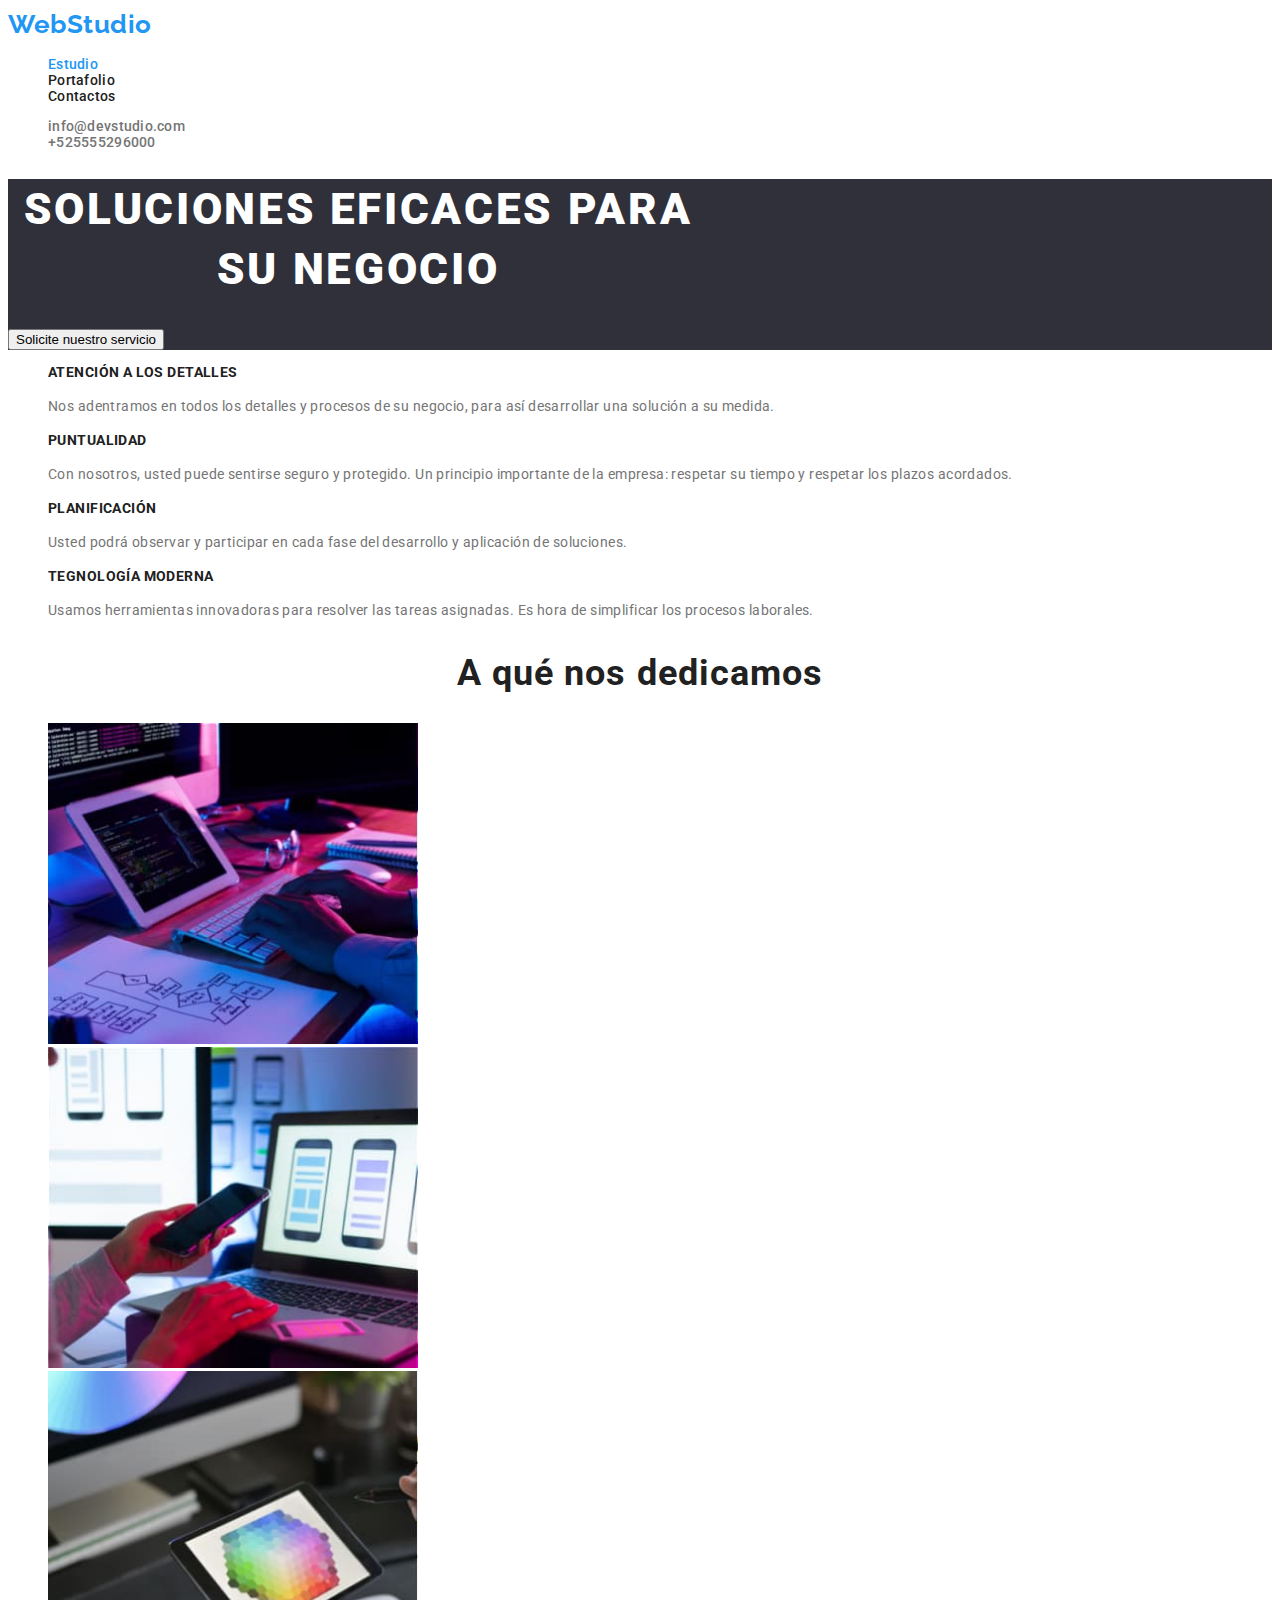
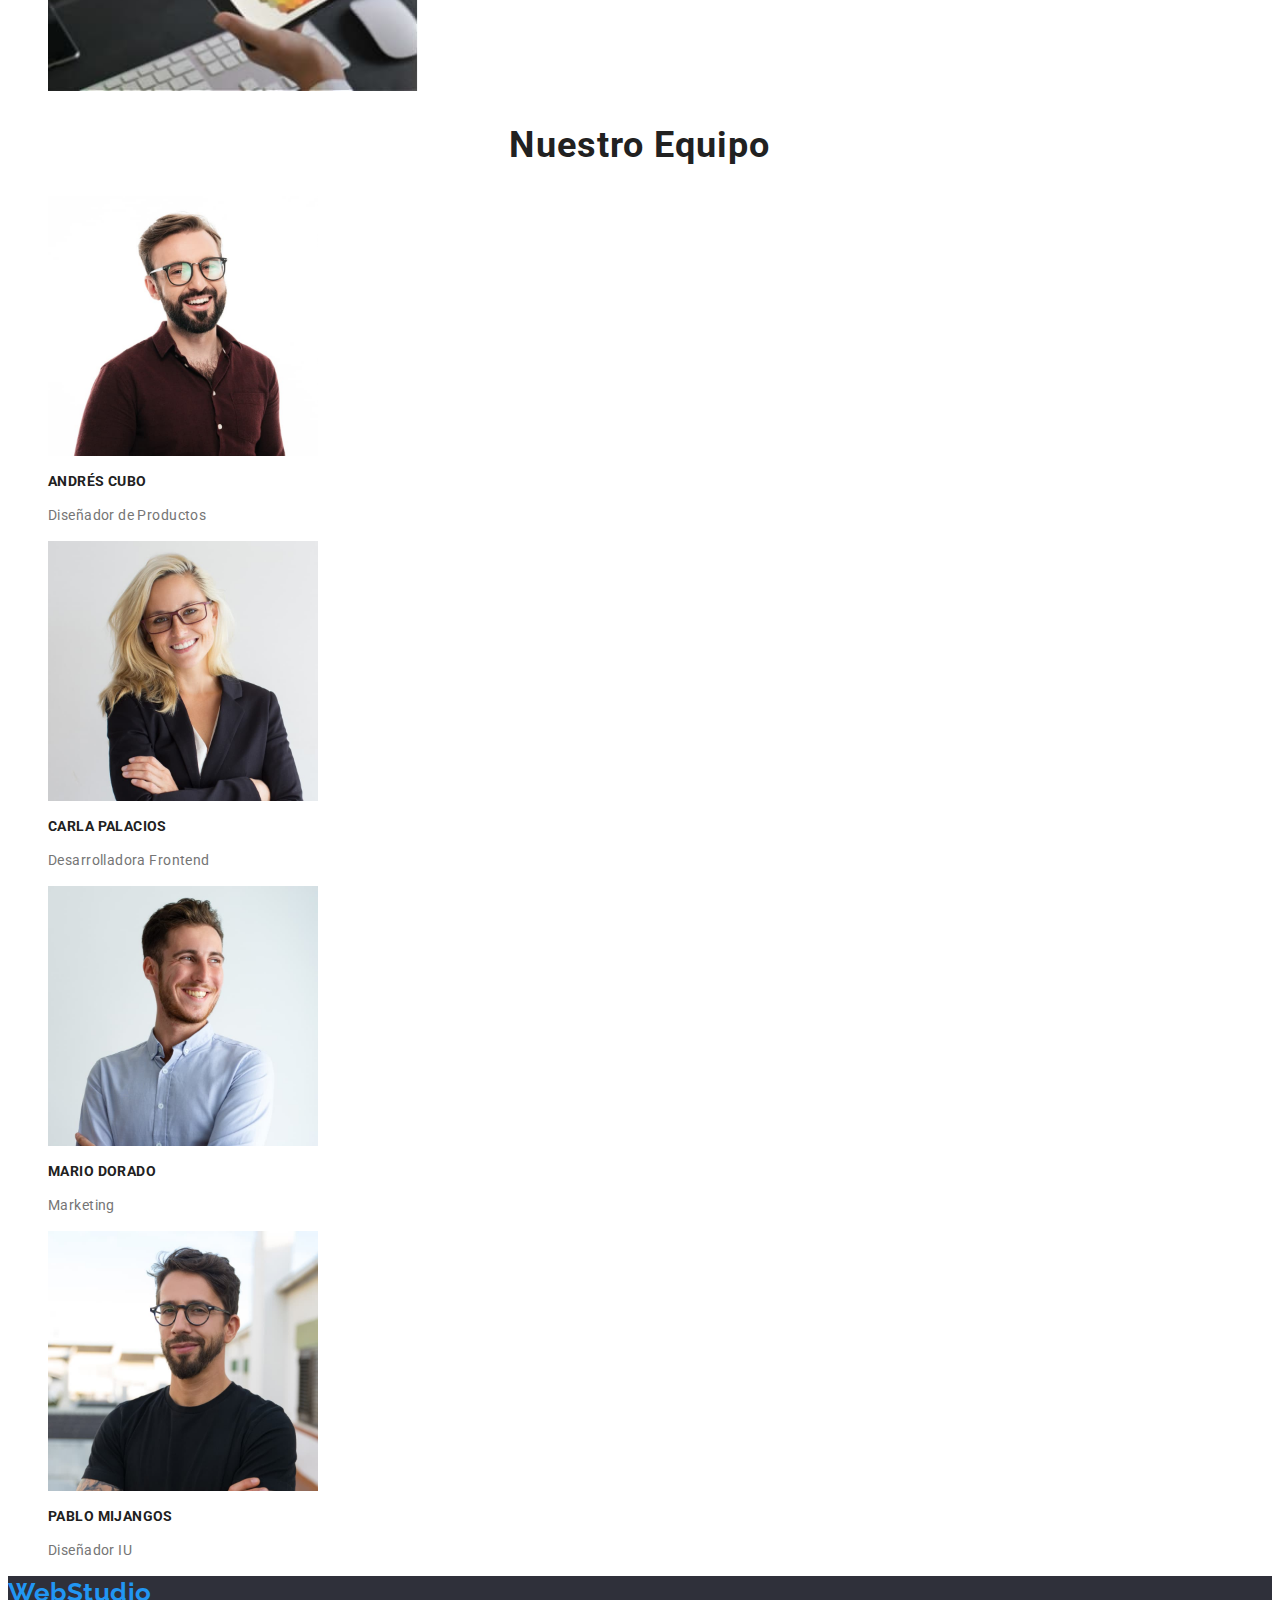
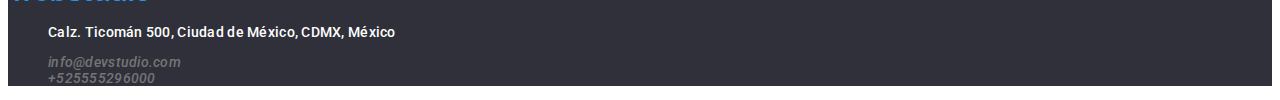
==== index.html @ 2442338f "correccion tarea 2" ====
<!DOCTYPE html>
<html lang="en">
  <head>
    <meta charset="UTF-8" />
    <meta http-equiv="X-UA-Compatible" content="IE=edge" />
    <meta name="viewport" content="width=device-width, initial-scale=1.0" />
    <title>WebStudio</title>
    <link rel="stylesheet" href="css/styles.css" />
    <link
      href="https://fonts.googleapis.com/css2?family=Roboto:wght@400;500;700;900&display=swap"
      rel="stylesheet"
    />
    <link
      href="https://fonts.googleapis.com/css2?family=Raleway:wght@700&family=Roboto:wght@700&display=swap"
      rel="stylesheet"
    />
  </head>
  <body>
    <!-- Header -->
    <header>
      <nav>
        <a class="logo" href="index.html">WebStudio</a>
        <ul class="menu">
          <li>
            <a
              href="index.html"
              class="current"
              target="_self"
              rel="noopener noreferrer"
              >Estudio</a
            >
          </li>
          <li>
            <a href="portafolio.html" target="_self" rel="noopener noreferrer"
              >Portafolio</a
            >
          </li>
          <li>
            <a href="#" target="_self" rel="noopener noreferrer">Contactos</a>
          </li>
        </ul>
        <ul>
          <li>
            <a class="a-heather" href="mailto:info@devstudio.com"
              >info@devstudio.com</a
            >
          </li>
          <li>
            <a class="a-heather" href="tel:+525555296000">+525555296000</a>
          </li>
        </ul>
      </nav>
    </header>
    <!-- Main -->
    <main>
      <section class="banner">
        <h1>SOLUCIONES EFICACES PARA SU NEGOCIO</h1>
        <button type="button">Solicite nuestro servicio</button>
      </section>
      <section>
        <ul>
          <li>
            <h3>ATENCIÓN A LOS DETALLES</h3>
            <p>
              Nos adentramos en todos los detalles y procesos de su negocio,
              para así desarrollar una solución a su medida.
            </p>
          </li>
          <li>
            <h3>PUNTUALIDAD</h3>
            <p>
              Con nosotros, usted puede sentirse seguro y protegido. Un
              principio importante de la empresa: respetar su tiempo y respetar
              los plazos acordados.
            </p>
          </li>
          <li>
            <h3>PLANIFICACIÓN</h3>
            <p>
              Usted podrá observar y participar en cada fase del desarrollo y
              aplicación de soluciones.
            </p>
          </li>
          <li>
            <h3>TEGNOLOGÍA MODERNA</h3>
            <p>
              Usamos herramientas innovadoras para resolver las tareas
              asignadas. Es hora de simplificar los procesos laborales.
            </p>
          </li>
        </ul>
      </section>
      <section>
        <h2>A qué nos dedicamos</h2>
        <ul>
          <li>
            <img
              src="images/image1.jpg"
              alt="Aplicaciones de escritorio"
              width="370"
            />
          </li>
          <li>
            <img
              src="images/image2.jpg"
              alt="Aplicaciones mobiles"
              width="370"
            />
          </li>
          <li>
            <img src="images/image3.jpg" alt="Laptop" width="370" />
          </li>
        </ul>
      </section>
      <section>
        <h2>Nuestro Equipo</h2>
        <ul>
          <li class="list-team">
            <img
              src="images/team1.jpg"
              alt="Primer miembro del equipo"
              width="270"
            />
            <h3>Andrés Cubo</h3>
            <p>Diseñador de Productos</p>
          </li>
          <li class="lista-equipo">
            <img
              src="images/team2.jpg"
              alt="Segundo miembro del equipo"
              width="270"
            />
            <h3>Carla Palacios</h3>
            <p>Desarrolladora Frontend</p>
          </li>
          <li class="lista-equipo">
            <img
              src="images/team3.jpg"
              alt="Tercer miembro del equipo"
              width="270"
            />
            <h3>Mario Dorado</h3>
            <p>Marketing</p>
          </li>
          <li class="lista-equipo">
            <img
              src="images/team4.jpg"
              alt="Cuarto miembro del equipo"
              width="270"
            />
            <h3>Pablo Mijangos</h3>
            <p>Diseñador IU</p>
          </li>
        </ul>
      </section>
    </main>
    <!-- Footer -->
    <footer>
      <a class="logo" href="index.html">WebStudio</a>
      <address>
        <ul>
          <li>
            <a
              class="a-footer"
              href="https://goo.gl/maps/gsVTC1vpJvbJmhK39"
              target="_blank"
              rel="noopener noreferrer"
              >Calz. Ticomán 500, Ciudad de México, CDMX, México</a
            >
          </li>
        </ul>
        <ul>
          <li>
            <a class="a-footer-grey" href="mailto:info@devstudio.com"
              >info@devstudio.com</a
            >
          </li>
          <li>
            <a class="a-footer-grey" href="tel:+525555296000">+525555296000</a>
          </li>
        </ul>
      </address>
    </footer>
  </body>
</html>
---- css/styles.css ----
body {
  font-family: 'Roboto', 'sans-serif';
  color: #212121;
  font-size: 14px;
}

.a-heather {
  color: #757575;
}

.list-team {
  background-color: white;
}

.current {
  color: #2196f3;
}
.banner {
  background-color: #2f303a;
}

footer {
  background-color: #2f303a;
}

.a-footer {
  color: #ffffff;
  font-style: normal;
}

.a-footer-grey {
  color: #757575;
}

.logo {
  font-family: 'Raleway';
  font-style: normal;
  font-weight: 700;
  font-size: 26px;
  line-height: 1.3;
  color: #2196f3;
}

h1 {
  font-style: normal;
  font-weight: 900;
  font-size: 44px;
  line-height: 60px;
  text-align: center;
  letter-spacing: 0.06em;
  text-transform: uppercase;
  color: #ffffff;
  width: 700px;
}

h2 {
  font-style: normal;
  font-weight: 700;
  font-size: 36px;
  line-height: 42px;
  text-align: center;
  letter-spacing: 0.03em;
}

h3 {
  font-style: normal;
  font-weight: 700;
  font-size: 14px;
  line-height: 16px;
  letter-spacing: 0.03em;
  text-transform: uppercase;
}

p {
  font-size: 14px;
  line-height: 24px;
  letter-spacing: 0.03em;

  color: #757575;
}

button {
  cursor: pointer;
}

button:hover {
  color: white;
  background-color: #2196f3;
}

a {
  font-weight: 500;
  font-size: 14px;
  line-height: 16px;
  letter-spacing: 0.02em;
  color: #212121;
  text-decoration: none;
}

a:hover {
  color: #2196f3;
}

ul {
  display: block;
  list-style-type: disc;
  margin-block-start: 1em;
  margin-block-end: 1em;
  margin-inline-start: 0px;
  margin-inline-end: 0px;
  padding-inline-start: 40px;
  list-style: none;
}
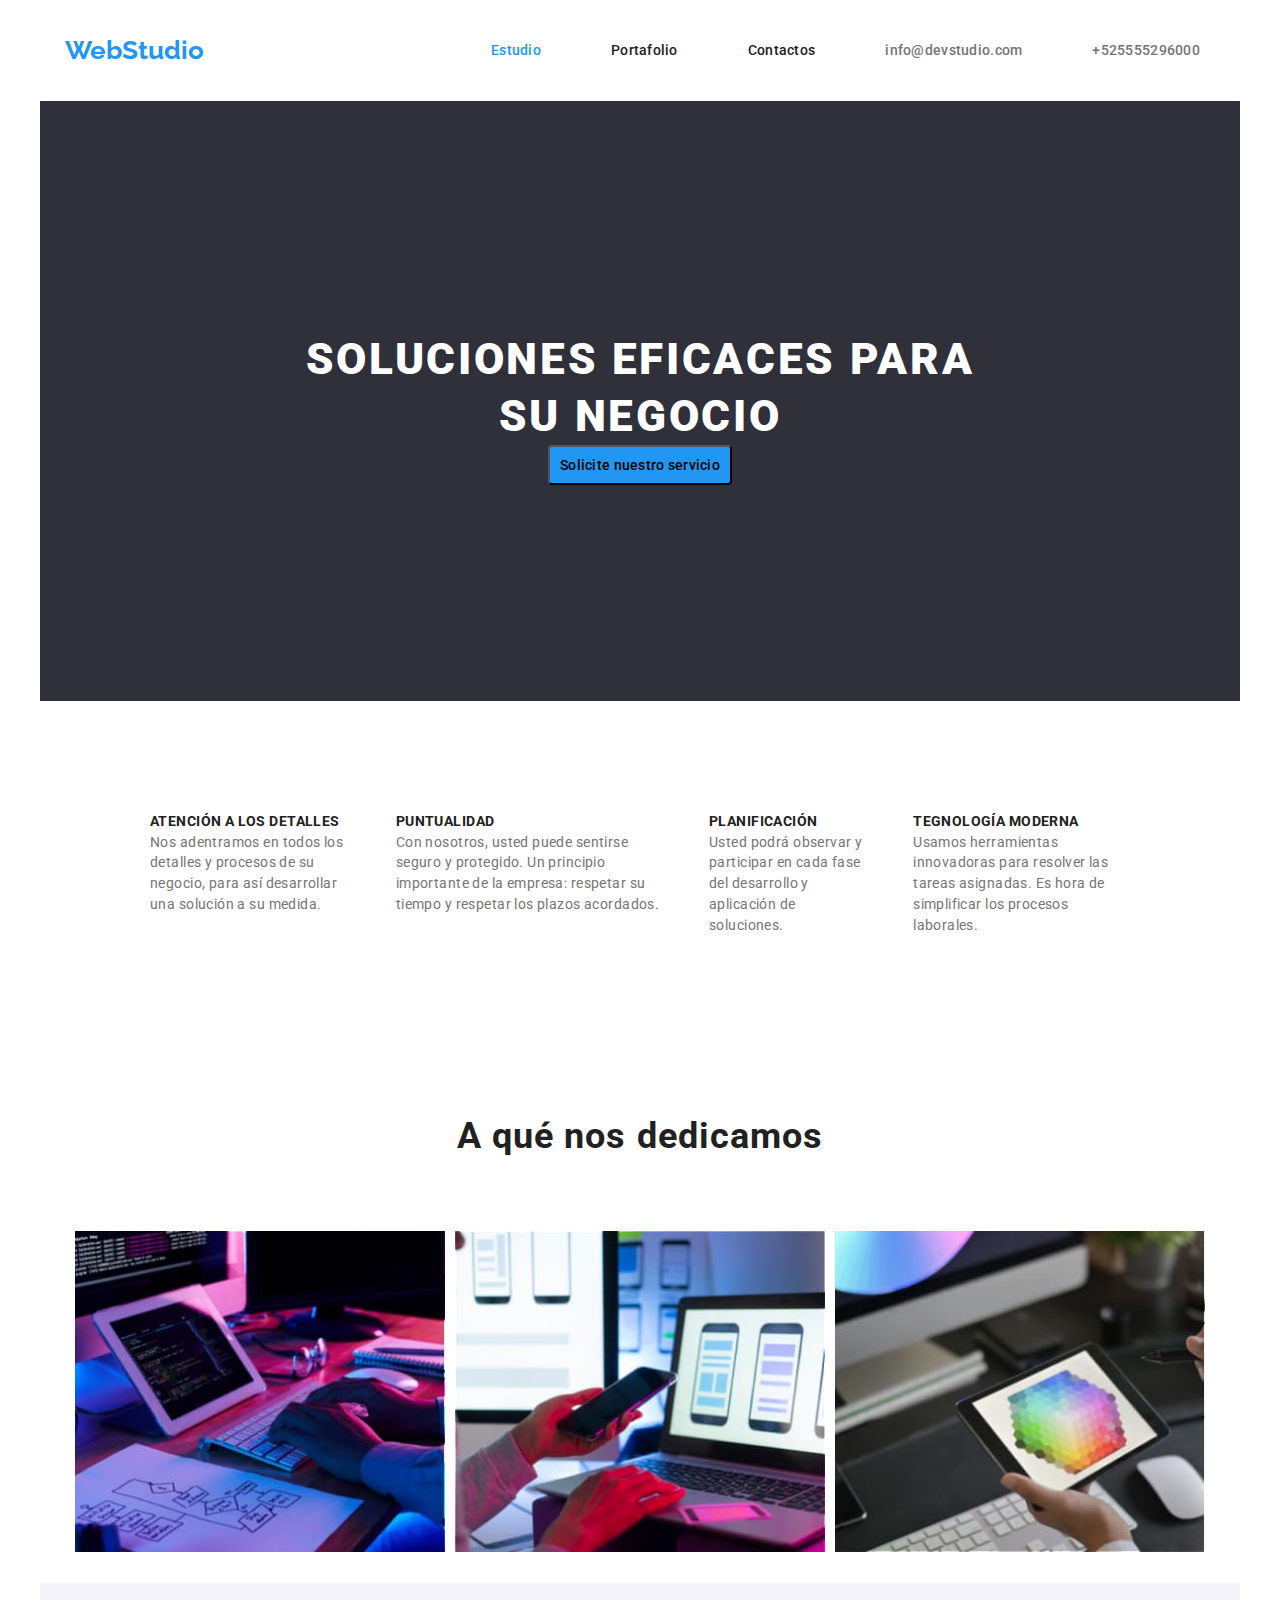
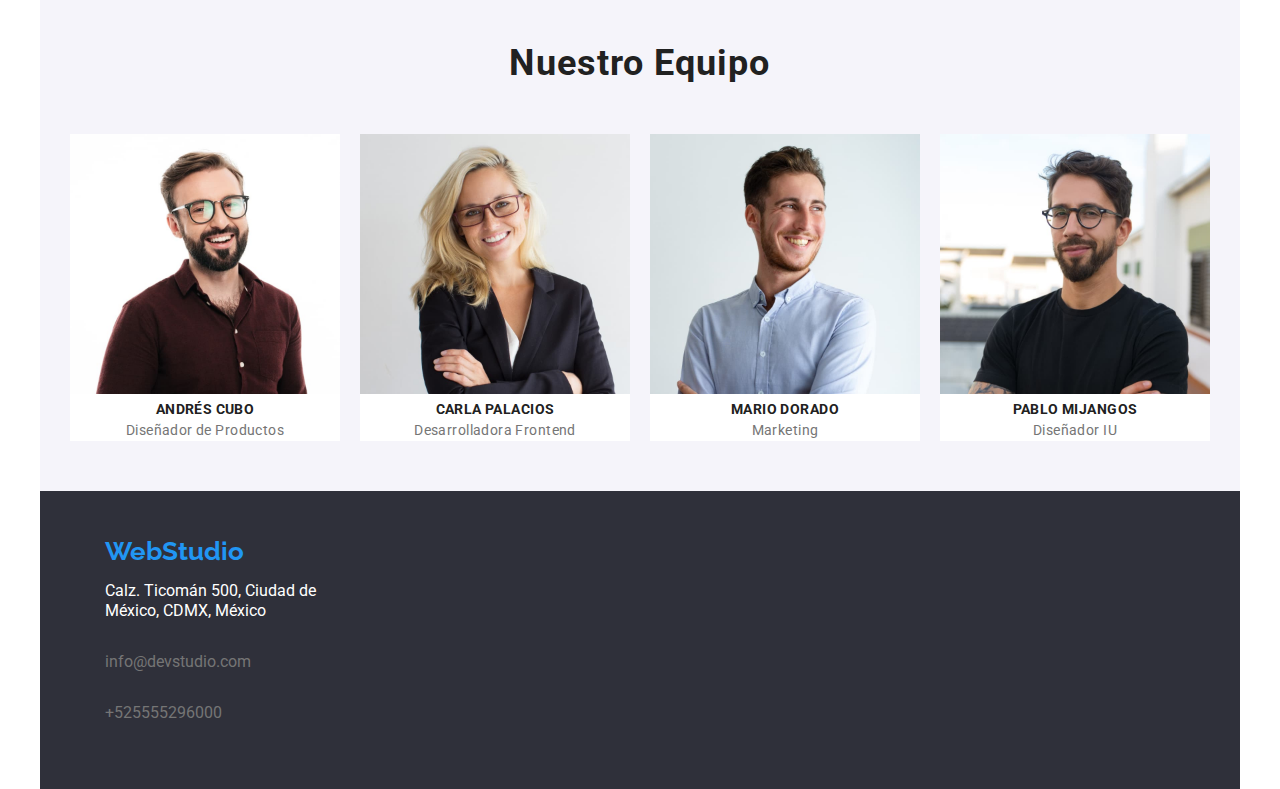
==== commit d545cd74: "correcion tarea 2" ====
--- a/index.html
+++ b/index.html
@@ -5,7 +5,10 @@
     <meta http-equiv="X-UA-Compatible" content="IE=edge" />
     <meta name="viewport" content="width=device-width, initial-scale=1.0" />
     <title>WebStudio</title>
+    <link rel="stylesheet" href="css/modern-normalize.css" />
     <link rel="stylesheet" href="css/styles.css" />
+    <link rel="preconnect" href="https://fonts.googleapis.com" />
+    <link rel="preconnect" href="https://fonts.gstatic.com" crossorigin />
     <link
       href="https://fonts.googleapis.com/css2?family=Roboto:wght@400;500;700;900&display=swap"
       rel="stylesheet"
@@ -16,170 +19,184 @@
     />
   </head>
   <body>
-    <!-- Header -->
-    <header>
-      <nav>
+    <div class="container">
+      <!-- Header -->
+      <header class="page-header">
         <a class="logo" href="index.html">WebStudio</a>
         <ul class="menu">
-          <li>
+          <li class="item">
             <a
+              class="current"
               href="index.html"
-              class="current"
               target="_self"
               rel="noopener noreferrer"
               >Estudio</a
             >
           </li>
-          <li>
-            <a href="portafolio.html" target="_self" rel="noopener noreferrer"
+          <li class="item">
+            <a
+              href="portafolio.html"
+              class="a"
+              target="_self"
+              rel="noopener noreferrer"
               >Portafolio</a
             >
           </li>
-          <li>
-            <a href="#" target="_self" rel="noopener noreferrer">Contactos</a>
-          </li>
-        </ul>
-        <ul>
-          <li>
+          <li class="item">
+            <a class="a" href="#" target="_self" rel="noopener noreferrer"
+              >Contactos</a
+            >
+          </li>
+          <li class="item">
             <a class="a-heather" href="mailto:info@devstudio.com"
               >info@devstudio.com</a
             >
           </li>
-          <li>
+          <li class="item">
             <a class="a-heather" href="tel:+525555296000">+525555296000</a>
           </li>
         </ul>
-      </nav>
-    </header>
-    <!-- Main -->
-    <main>
-      <section class="banner">
-        <h1>SOLUCIONES EFICACES PARA SU NEGOCIO</h1>
-        <button type="button">Solicite nuestro servicio</button>
-      </section>
-      <section>
-        <ul>
-          <li>
-            <h3>ATENCIÓN A LOS DETALLES</h3>
-            <p>
-              Nos adentramos en todos los detalles y procesos de su negocio,
-              para así desarrollar una solución a su medida.
-            </p>
-          </li>
-          <li>
-            <h3>PUNTUALIDAD</h3>
-            <p>
-              Con nosotros, usted puede sentirse seguro y protegido. Un
-              principio importante de la empresa: respetar su tiempo y respetar
-              los plazos acordados.
-            </p>
-          </li>
-          <li>
-            <h3>PLANIFICACIÓN</h3>
-            <p>
-              Usted podrá observar y participar en cada fase del desarrollo y
-              aplicación de soluciones.
-            </p>
-          </li>
-          <li>
-            <h3>TEGNOLOGÍA MODERNA</h3>
-            <p>
-              Usamos herramientas innovadoras para resolver las tareas
-              asignadas. Es hora de simplificar los procesos laborales.
-            </p>
-          </li>
-        </ul>
-      </section>
-      <section>
-        <h2>A qué nos dedicamos</h2>
-        <ul>
-          <li>
-            <img
-              src="images/image1.jpg"
-              alt="Aplicaciones de escritorio"
-              width="370"
-            />
-          </li>
-          <li>
-            <img
-              src="images/image2.jpg"
-              alt="Aplicaciones mobiles"
-              width="370"
-            />
-          </li>
-          <li>
-            <img src="images/image3.jpg" alt="Laptop" width="370" />
-          </li>
-        </ul>
-      </section>
-      <section>
-        <h2>Nuestro Equipo</h2>
-        <ul>
-          <li class="list-team">
-            <img
-              src="images/team1.jpg"
-              alt="Primer miembro del equipo"
-              width="270"
-            />
-            <h3>Andrés Cubo</h3>
-            <p>Diseñador de Productos</p>
-          </li>
-          <li class="lista-equipo">
-            <img
-              src="images/team2.jpg"
-              alt="Segundo miembro del equipo"
-              width="270"
-            />
-            <h3>Carla Palacios</h3>
-            <p>Desarrolladora Frontend</p>
-          </li>
-          <li class="lista-equipo">
-            <img
-              src="images/team3.jpg"
-              alt="Tercer miembro del equipo"
-              width="270"
-            />
-            <h3>Mario Dorado</h3>
-            <p>Marketing</p>
-          </li>
-          <li class="lista-equipo">
-            <img
-              src="images/team4.jpg"
-              alt="Cuarto miembro del equipo"
-              width="270"
-            />
-            <h3>Pablo Mijangos</h3>
-            <p>Diseñador IU</p>
-          </li>
-        </ul>
-      </section>
-    </main>
-    <!-- Footer -->
-    <footer>
-      <a class="logo" href="index.html">WebStudio</a>
-      <address>
-        <ul>
-          <li>
-            <a
-              class="a-footer"
-              href="https://goo.gl/maps/gsVTC1vpJvbJmhK39"
-              target="_blank"
-              rel="noopener noreferrer"
-              >Calz. Ticomán 500, Ciudad de México, CDMX, México</a
-            >
-          </li>
-        </ul>
-        <ul>
-          <li>
-            <a class="a-footer-grey" href="mailto:info@devstudio.com"
-              >info@devstudio.com</a
-            >
-          </li>
-          <li>
-            <a class="a-footer-grey" href="tel:+525555296000">+525555296000</a>
-          </li>
-        </ul>
-      </address>
-    </footer>
+      </header>
+      <!-- Main -->
+      <main>
+        <section class="box">
+          <h1 class="title1">SOLUCIONES EFICACES PARA SU NEGOCIO</h1>
+          <button class="button-current" type="button">
+            Solicite nuestro servicio
+          </button>
+        </section>
+        <section class="section-list">
+          <ul class="list-text">
+            <li class="item">
+              <h3 class="title3">ATENCIÓN A LOS DETALLES</h3>
+              <p class="pharagraf">
+                Nos adentramos en todos los detalles y procesos de su negocio,
+                para así desarrollar una solución a su medida.
+              </p>
+            </li>
+            <li class="item">
+              <h3 class="title3">PUNTUALIDAD</h3>
+              <p class="pharagraf">
+                Con nosotros, usted puede sentirse seguro y protegido. Un
+                principio importante de la empresa: respetar su tiempo y
+                respetar los plazos acordados.
+              </p>
+            </li>
+            <li class="item">
+              <h3 class="title3">PLANIFICACIÓN</h3>
+              <p class="pharagraf">
+                Usted podrá observar y participar en cada fase del desarrollo y
+                aplicación de soluciones.
+              </p>
+            </li>
+            <li class="item">
+              <h3 class="title3">TEGNOLOGÍA MODERNA</h3>
+              <p class="pharagraf">
+                Usamos herramientas innovadoras para resolver las tareas
+                asignadas. Es hora de simplificar los procesos laborales.
+              </p>
+            </li>
+          </ul>
+        </section>
+        <section>
+          <h2 class="title2">A qué nos dedicamos</h2>
+          <ul class="list-image">
+            <li class="item-image">
+              <img
+                src="images/image1.jpg"
+                alt="Aplicaciones de escritorio"
+                width="370"
+              />
+            </li>
+            <li class="item-image">
+              <img
+                src="images/image2.jpg"
+                alt="Aplicaciones mobiles"
+                width="370"
+              />
+            </li>
+            <li class="item-image">
+              <img src="images/image3.jpg" alt="Laptop" width="370" />
+            </li>
+          </ul>
+        </section>
+        <section class="team">
+          <h2 class="title-team">Nuestro Equipo</h2>
+          <ul class="list-team">
+            <li class="item-team">
+              <div class="content-team">
+                <img
+                  src="images/team1.jpg"
+                  alt="Primer miembro del equipo"
+                  width="270"
+                />
+                <h3 class="title3">Andrés Cubo</h3>
+                <p class="pharagraf">Diseñador de Productos</p>
+              </div>
+            </li>
+            <li class="item-team">
+              <div class="content-team">
+                <img
+                  src="images/team2.jpg"
+                  alt="Segundo miembro del equipo"
+                  width="270"
+                />
+                <h3 class="title3">Carla Palacios</h3>
+                <p class="pharagraf">Desarrolladora Frontend</p>
+              </div>
+            </li>
+            <li class="item-team">
+              <div class="content-team">
+                <img
+                  src="images/team3.jpg"
+                  alt="Tercer miembro del equipo"
+                  width="270"
+                />
+                <h3 class="title3">Mario Dorado</h3>
+                <p class="pharagraf">Marketing</p>
+              </div>
+            </li>
+            <li class="item-team">
+              <div class="content-team">
+                <img
+                  src="images/team4.jpg"
+                  alt="Cuarto miembro del equipo"
+                  width="270"
+                />
+                <h3 class="title3">Pablo Mijangos</h3>
+                <p class="pharagraf">Diseñador IU</p>
+              </div>
+            </li>
+          </ul>
+        </section>
+      </main>
+      <!-- Footer -->
+      <footer>
+        <section class="footer">
+          <a class="logo" href="index.html">WebStudio</a>
+          <ul class="menu-footer">
+            <li class="item-footer">
+              <a
+                class="a-footer"
+                href="https://goo.gl/maps/gsVTC1vpJvbJmhK39"
+                target="_blank"
+                rel="noopener noreferrer"
+                >Calz. Ticomán 500, Ciudad de México, CDMX, México</a
+              >
+            </li>
+            <li class="item-footer">
+              <a class="a-footer-grey" href="mailto:info@devstudio.com"
+                >info@devstudio.com</a
+              >
+            </li>
+            <li class="item-footer">
+              <a class="a-footer-grey" href="tel:+525555296000"
+                >+525555296000</a
+              >
+            </li>
+          </ul>
+        </section>
+      </footer>
+    </div>
   </body>
 </html>
--- a/css/styles.css
+++ b/css/styles.css
@@ -1,113 +1,351 @@
+.box {
+  height: 600px;
+  background-color: #2f303a;
+  flex-direction: column;
+  display: flex;
+  align-items: center;
+  padding: 230px;
+}
+
+.box .button-current {
+  display: block;
+  background-color: var(--brand-color);
+  cursor: pointer;
+  font-weight: 500;
+  font-size: 14px;
+  letter-spacing: 0.02em;
+  text-decoration: none;
+  border-radius: 4px;
+  padding: 10px;
+  justify-content: center;
+}
+
+/* clases tarea 3 */
+
+* {
+  padding: 0;
+  margin: 0;
+  box-sizing: border-box;
+}
+
+.container {
+  max-width: 1200px;
+  display: block;
+  margin: 0 auto;
+}
+
+.header {
+  display: flex;
+  padding: 15px;
+  justify-content: center;
+}
+
+.page-header {
+  /*  Making header.page-header a Flex-container and aligning elements  */
+  display: flex;
+  align-items: center;
+  justify-content: space-between;
+  padding: 10px;
+}
+
+.logo {
+  font-family: 'Raleway';
+  font-style: normal;
+  font-weight: 700;
+  font-size: 26px;
+  color: var(--brand-color);
+  text-decoration: none;
+  padding: 15px;
+}
+
+.menu {
+  display: flex;
+  padding: 0px;
+  margin: 0;
+  list-style: none;
+}
+
+.menu > .item:not(:last-child) {
+  margin-right: 10px;
+}
+
+.menu .a {
+  font-weight: 500;
+  font-size: 14px;
+  letter-spacing: 0.02em;
+  color: #212121;
+  text-decoration: none;
+  display: block;
+  padding: 10px;
+}
+
+.menu .a-heather {
+  font-weight: 500;
+  font-size: 14px;
+  letter-spacing: 0.02em;
+  color: var(--font-color);
+  text-decoration: none;
+  display: block;
+  padding: 10px;
+}
+
+.menu .current {
+  font-weight: 500;
+  font-size: 14px;
+  letter-spacing: 0.02em;
+  color: var(--brand-color);
+  text-decoration: none;
+  display: block;
+  padding: 10px;
+}
+
+.item {
+  display: inline;
+  padding: 20px;
+}
+
+.banner-content {
+  padding: 20px;
+}
+
+.section-list {
+  /*  Making section a Flex-container and aligning elements  */
+  display: flex;
+  align-items: center;
+  justify-content: space-between;
+  padding: 10px;
+}
+
+.list-text {
+  display: flex;
+  padding: 0px;
+  margin: 80px;
+  list-style: none;
+}
+
+.title2 {
+  font-style: normal;
+  font-weight: 700;
+  font-size: 36px;
+  letter-spacing: 0.03em;
+  margin: 80px;
+  display: flex;
+  justify-content: center;
+}
+
+.list-image {
+  display: flex;
+  margin: 20px;
+  list-style: none;
+  justify-content: center;
+}
+
+.item-image {
+  display: inline;
+  padding: 5px;
+}
+
+.item-image:hover {
+  color: white;
+  background-color: var(--brand-color);
+}
+
+.list-team {
+  display: flex;
+  margin: 20px;
+  list-style: none;
+  justify-content: center;
+}
+
+.item-team {
+  display: inline;
+  padding: 10px;
+  text-align: center;
+}
+
+.team {
+  background: #f5f4fa;
+  padding: 20px;
+}
+
+.title-team {
+  font-style: normal;
+  font-weight: 700;
+  font-size: 36px;
+  letter-spacing: 0.03em;
+  margin: 50px;
+  display: flex;
+  justify-content: center;
+}
+
+.content-team {
+  background-color: #ffffff;
+}
+
+.footer {
+  padding: 50px;
+  background-color: #2f303a;
+}
+
+.menu-footer {
+  list-style: none;
+}
+
+.item-footer {
+  padding: 15px;
+  width: 250px;
+}
+
+/* clases tarea 3 portafolio */
+
+.menu-buttons {
+  display: flex;
+  padding: 0px;
+  margin: 0;
+  list-style: none;
+  justify-content: center;
+}
+
+.item-buttons {
+  display: inline;
+  padding: 20px;
+}
+
+.button {
+  cursor: pointer;
+  font-weight: 500;
+  font-size: 14px;
+  letter-spacing: 0.02em;
+  text-decoration: none;
+  border-radius: 4px;
+  display: block;
+  padding: 10px;
+}
+
+.button:hover {
+  color: white;
+  background-color: var(--brand-color);
+}
+
+.list-portafolio {
+  display: flex;
+  margin: 20px;
+  list-style: none;
+  justify-content: center;
+}
+
+.item-portafolio {
+  display: inline;
+  padding: 10px;
+  text-align: left;
+}
+
+.link:hover {
+  color: white;
+  background-color: var(--brand-color);
+}
+
+.content-portafolio {
+  background: #ffffff;
+  border: 1px solid #eeeeee;
+}
+
+/* clases tarea 2 */
+
 body {
-  font-family: 'Roboto', 'sans-serif';
-  color: #212121;
-  font-size: 14px;
-}
-
-.a-heather {
-  color: #757575;
-}
-
-.list-team {
-  background-color: white;
-}
-
-.current {
-  color: #2196f3;
-}
-.banner {
-  background-color: #2f303a;
-}
-
-footer {
-  background-color: #2f303a;
+  font-family: 'Roboto', 'Arial', Sans-serif;
+  color: var(--color);
+  line-height: 1.3rem;
+}
+
+:root {
+  --color: #212121;
+  --brand-color: #2196f3;
+  --font-color: #757575;
+  --hover-color: var(--brand-color);
+}
+
+.a:hover {
+  color: var(--brand-color);
+}
+
+.a-heather:hover {
+  color: var(--brand-color);
 }
 
 .a-footer {
   color: #ffffff;
-  font-style: normal;
+  text-decoration: none;
+}
+
+.a-footer:hover {
+  color: var(--brand-color);
 }
 
 .a-footer-grey {
+  color: var(--font-color);
+  text-decoration: none;
+}
+
+.a-footer-grey:hover {
+  color: var(--brand-color);
+}
+
+.contacto {
+  font-weight: 500;
+  font-size: 14px;
+  letter-spacing: 0.02em;
+  color: var(--color);
+}
+
+.contacto:hover {
+  color: var(--brand-color);
+}
+
+.end {
+  font-weight: 500;
+  font-size: 14px;
+  letter-spacing: 0.02em;
+  color: var(--color);
+}
+
+.end:hover {
+  color: var(--brand-color);
+}
+
+.pharagraf {
+  font-size: 14px;
+  letter-spacing: 0.03em;
   color: #757575;
 }
 
-.logo {
-  font-family: 'Raleway';
-  font-style: normal;
-  font-weight: 700;
-  font-size: 26px;
-  line-height: 1.3;
-  color: #2196f3;
-}
-
-h1 {
+.portafolio {
+  font-weight: 500;
+  font-size: 14px;
+  letter-spacing: 0.02em;
+  color: var(--color);
+}
+
+.portafolio:hover {
+  color: var(--brand-color);
+}
+
+.title1 {
   font-style: normal;
   font-weight: 900;
   font-size: 44px;
-  line-height: 60px;
-  text-align: center;
   letter-spacing: 0.06em;
   text-transform: uppercase;
   color: #ffffff;
   width: 700px;
-}
-
-h2 {
+  line-height: 1.3em;
+  text-align: center;
+}
+
+.title3 {
   font-style: normal;
   font-weight: 700;
-  font-size: 36px;
-  line-height: 42px;
-  text-align: center;
-  letter-spacing: 0.03em;
-}
-
-h3 {
-  font-style: normal;
-  font-weight: 700;
-  font-size: 14px;
-  line-height: 16px;
+  font-size: 14px;
   letter-spacing: 0.03em;
   text-transform: uppercase;
 }
-
-p {
-  font-size: 14px;
-  line-height: 24px;
-  letter-spacing: 0.03em;
-
-  color: #757575;
-}
-
-button {
-  cursor: pointer;
-}
-
-button:hover {
-  color: white;
-  background-color: #2196f3;
-}
-
-a {
-  font-weight: 500;
-  font-size: 14px;
-  line-height: 16px;
-  letter-spacing: 0.02em;
-  color: #212121;
-  text-decoration: none;
-}
-
-a:hover {
-  color: #2196f3;
-}
-
-ul {
-  display: block;
-  list-style-type: disc;
-  margin-block-start: 1em;
-  margin-block-end: 1em;
-  margin-inline-start: 0px;
-  margin-inline-end: 0px;
-  padding-inline-start: 40px;
-  list-style: none;
-}
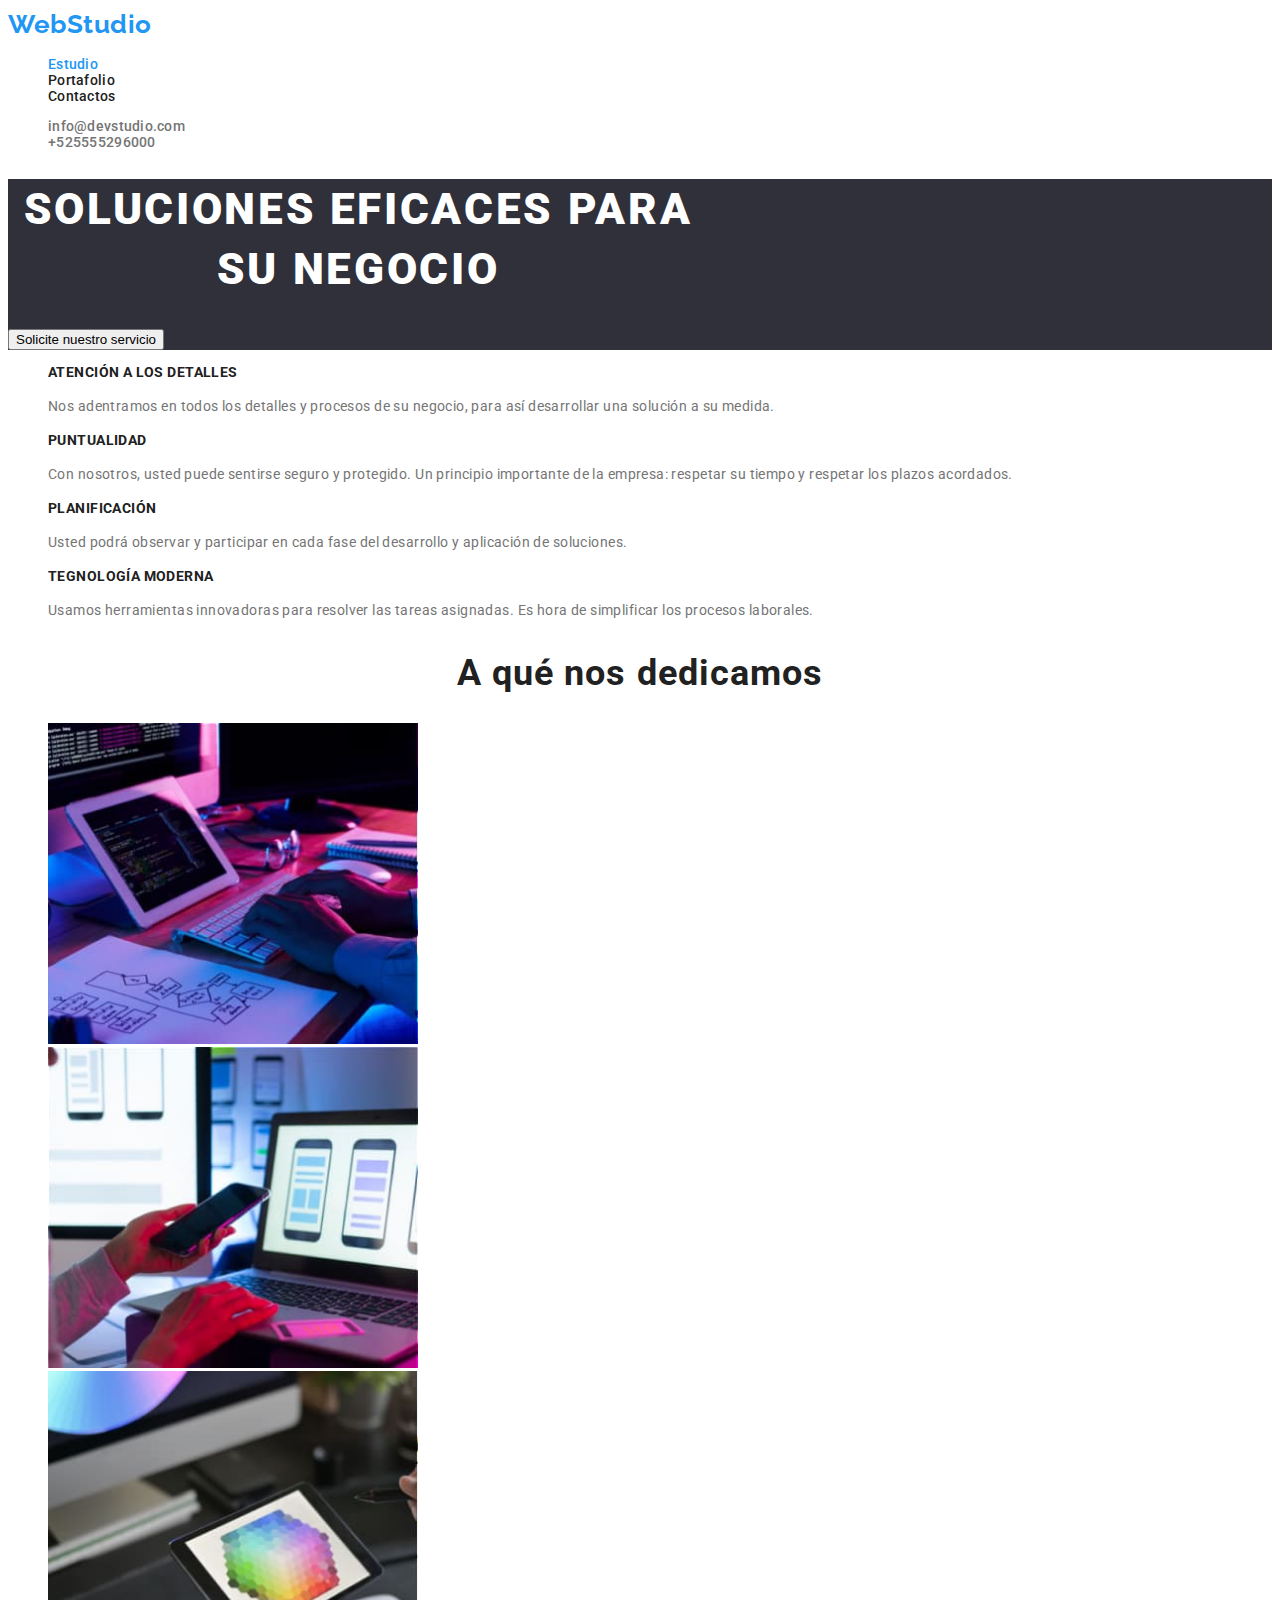
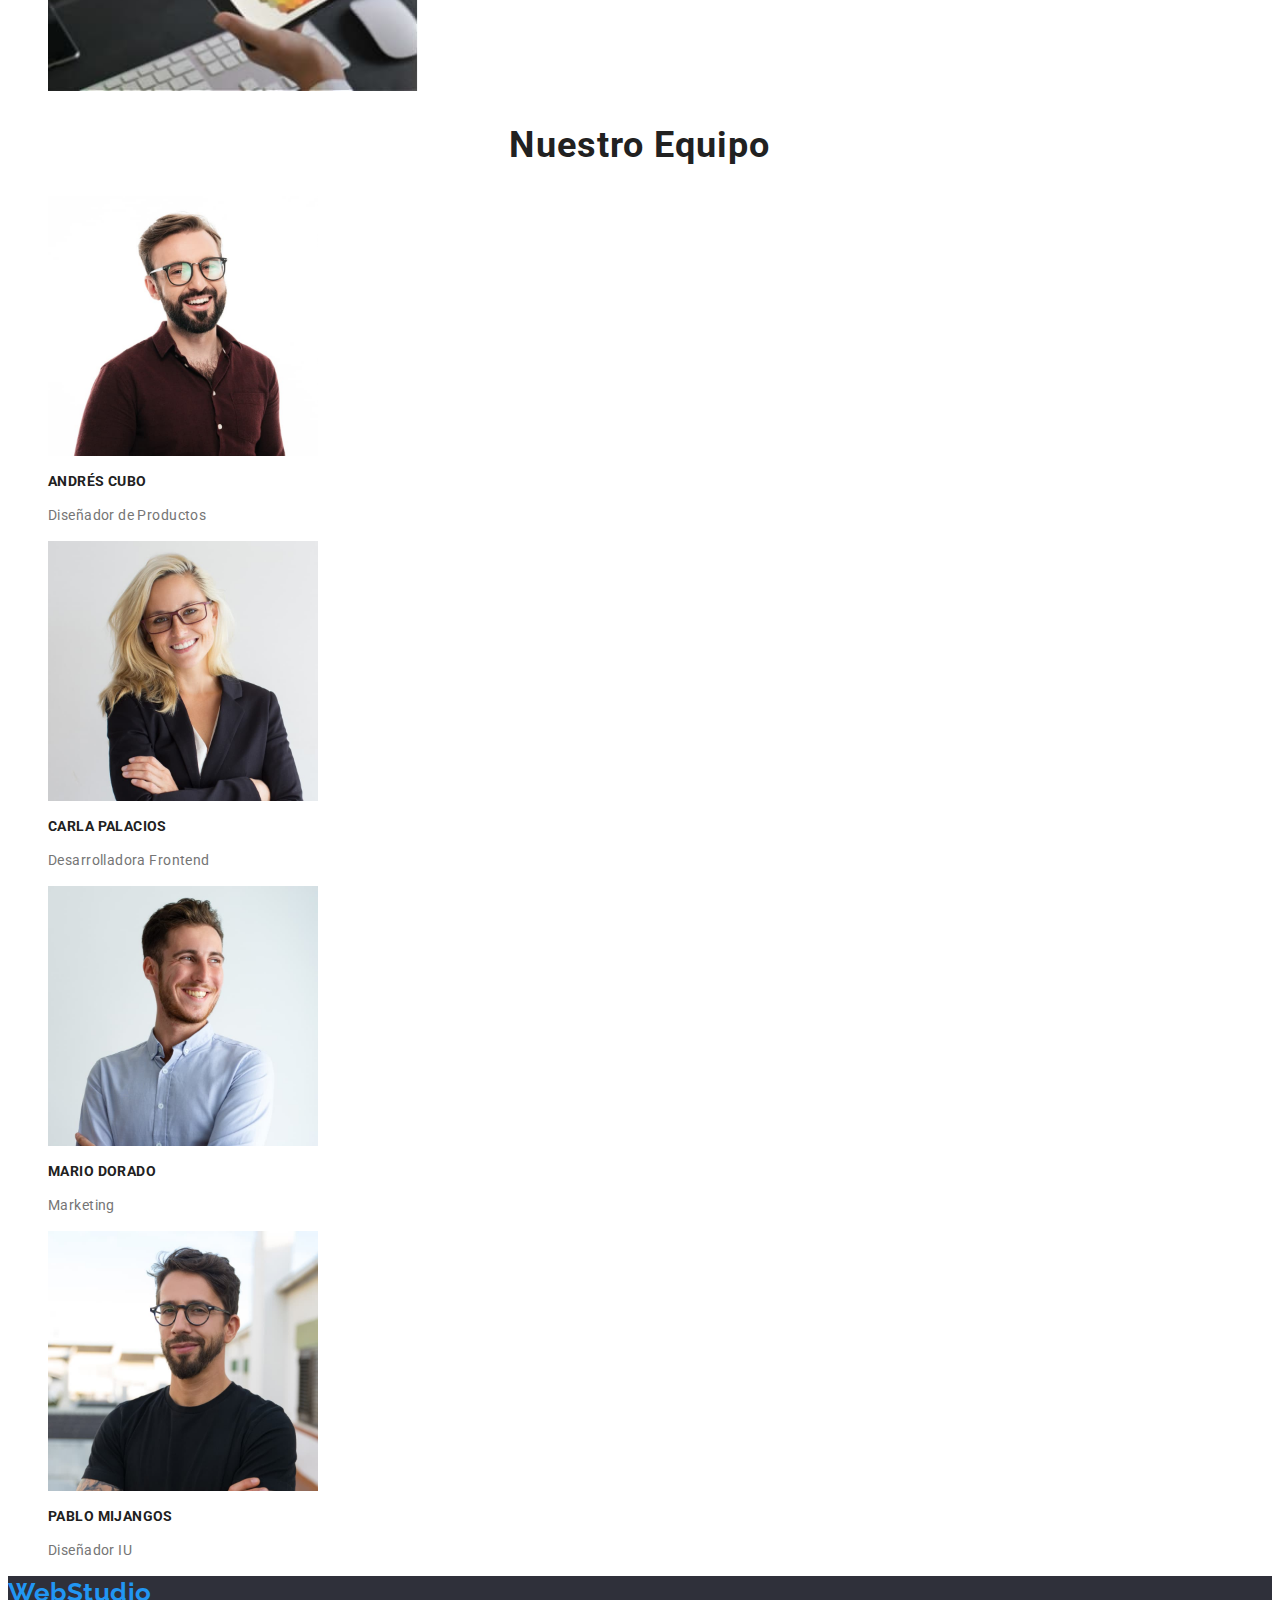
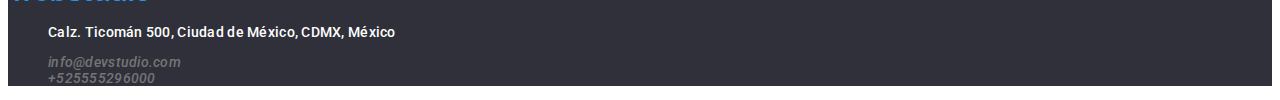
==== commit d39d774f: "Update index.html" ====
--- a/index.html
+++ b/index.html
@@ -5,10 +5,7 @@
     <meta http-equiv="X-UA-Compatible" content="IE=edge" />
     <meta name="viewport" content="width=device-width, initial-scale=1.0" />
     <title>WebStudio</title>
-    <link rel="stylesheet" href="css/modern-normalize.css" />
     <link rel="stylesheet" href="css/styles.css" />
-    <link rel="preconnect" href="https://fonts.googleapis.com" />
-    <link rel="preconnect" href="https://fonts.gstatic.com" crossorigin />
     <link
       href="https://fonts.googleapis.com/css2?family=Roboto:wght@400;500;700;900&display=swap"
       rel="stylesheet"
@@ -19,184 +16,170 @@
     />
   </head>
   <body>
-    <div class="container">
-      <!-- Header -->
-      <header class="page-header">
+    <!-- Header -->
+    <header>
+      <nav>
         <a class="logo" href="index.html">WebStudio</a>
         <ul class="menu">
-          <li class="item">
+          <li>
             <a
+              href="index.html"
               class="current"
-              href="index.html"
               target="_self"
               rel="noopener noreferrer"
               >Estudio</a
             >
           </li>
-          <li class="item">
-            <a
-              href="portafolio.html"
-              class="a"
-              target="_self"
-              rel="noopener noreferrer"
+          <li>
+            <a href="portafolio.html" target="_self" rel="noopener noreferrer"
               >Portafolio</a
             >
           </li>
-          <li class="item">
-            <a class="a" href="#" target="_self" rel="noopener noreferrer"
-              >Contactos</a
-            >
+          <li>
+            <a href="#" target="_self" rel="noopener noreferrer">Contactos</a>
           </li>
-          <li class="item">
+        </ul>
+        <ul>
+          <li>
             <a class="a-heather" href="mailto:info@devstudio.com"
               >info@devstudio.com</a
             >
           </li>
-          <li class="item">
+          <li>
             <a class="a-heather" href="tel:+525555296000">+525555296000</a>
           </li>
         </ul>
-      </header>
-      <!-- Main -->
-      <main>
-        <section class="box">
-          <h1 class="title1">SOLUCIONES EFICACES PARA SU NEGOCIO</h1>
-          <button class="button-current" type="button">
-            Solicite nuestro servicio
-          </button>
-        </section>
-        <section class="section-list">
-          <ul class="list-text">
-            <li class="item">
-              <h3 class="title3">ATENCIÓN A LOS DETALLES</h3>
-              <p class="pharagraf">
-                Nos adentramos en todos los detalles y procesos de su negocio,
-                para así desarrollar una solución a su medida.
-              </p>
-            </li>
-            <li class="item">
-              <h3 class="title3">PUNTUALIDAD</h3>
-              <p class="pharagraf">
-                Con nosotros, usted puede sentirse seguro y protegido. Un
-                principio importante de la empresa: respetar su tiempo y
-                respetar los plazos acordados.
-              </p>
-            </li>
-            <li class="item">
-              <h3 class="title3">PLANIFICACIÓN</h3>
-              <p class="pharagraf">
-                Usted podrá observar y participar en cada fase del desarrollo y
-                aplicación de soluciones.
-              </p>
-            </li>
-            <li class="item">
-              <h3 class="title3">TEGNOLOGÍA MODERNA</h3>
-              <p class="pharagraf">
-                Usamos herramientas innovadoras para resolver las tareas
-                asignadas. Es hora de simplificar los procesos laborales.
-              </p>
-            </li>
-          </ul>
-        </section>
-        <section>
-          <h2 class="title2">A qué nos dedicamos</h2>
-          <ul class="list-image">
-            <li class="item-image">
-              <img
-                src="images/image1.jpg"
-                alt="Aplicaciones de escritorio"
-                width="370"
-              />
-            </li>
-            <li class="item-image">
-              <img
-                src="images/image2.jpg"
-                alt="Aplicaciones mobiles"
-                width="370"
-              />
-            </li>
-            <li class="item-image">
-              <img src="images/image3.jpg" alt="Laptop" width="370" />
-            </li>
-          </ul>
-        </section>
-        <section class="team">
-          <h2 class="title-team">Nuestro Equipo</h2>
-          <ul class="list-team">
-            <li class="item-team">
-              <div class="content-team">
-                <img
-                  src="images/team1.jpg"
-                  alt="Primer miembro del equipo"
-                  width="270"
-                />
-                <h3 class="title3">Andrés Cubo</h3>
-                <p class="pharagraf">Diseñador de Productos</p>
-              </div>
-            </li>
-            <li class="item-team">
-              <div class="content-team">
-                <img
-                  src="images/team2.jpg"
-                  alt="Segundo miembro del equipo"
-                  width="270"
-                />
-                <h3 class="title3">Carla Palacios</h3>
-                <p class="pharagraf">Desarrolladora Frontend</p>
-              </div>
-            </li>
-            <li class="item-team">
-              <div class="content-team">
-                <img
-                  src="images/team3.jpg"
-                  alt="Tercer miembro del equipo"
-                  width="270"
-                />
-                <h3 class="title3">Mario Dorado</h3>
-                <p class="pharagraf">Marketing</p>
-              </div>
-            </li>
-            <li class="item-team">
-              <div class="content-team">
-                <img
-                  src="images/team4.jpg"
-                  alt="Cuarto miembro del equipo"
-                  width="270"
-                />
-                <h3 class="title3">Pablo Mijangos</h3>
-                <p class="pharagraf">Diseñador IU</p>
-              </div>
-            </li>
-          </ul>
-        </section>
-      </main>
-      <!-- Footer -->
-      <footer>
-        <section class="footer">
-          <a class="logo" href="index.html">WebStudio</a>
-          <ul class="menu-footer">
-            <li class="item-footer">
-              <a
-                class="a-footer"
-                href="https://goo.gl/maps/gsVTC1vpJvbJmhK39"
-                target="_blank"
-                rel="noopener noreferrer"
-                >Calz. Ticomán 500, Ciudad de México, CDMX, México</a
-              >
-            </li>
-            <li class="item-footer">
-              <a class="a-footer-grey" href="mailto:info@devstudio.com"
-                >info@devstudio.com</a
-              >
-            </li>
-            <li class="item-footer">
-              <a class="a-footer-grey" href="tel:+525555296000"
-                >+525555296000</a
-              >
-            </li>
-          </ul>
-        </section>
-      </footer>
-    </div>
+      </nav>
+    </header>
+    <!-- Main -->
+    <main>
+      <section class="banner">
+        <h1>SOLUCIONES EFICACES PARA SU NEGOCIO</h1>
+        <button type="button">Solicite nuestro servicio</button>
+      </section>
+      <section>
+        <ul>
+          <li>
+            <h3>ATENCIÓN A LOS DETALLES</h3>
+            <p>
+              Nos adentramos en todos los detalles y procesos de su negocio,
+              para así desarrollar una solución a su medida.
+            </p>
+          </li>
+          <li>
+            <h3>PUNTUALIDAD</h3>
+            <p>
+              Con nosotros, usted puede sentirse seguro y protegido. Un
+              principio importante de la empresa: respetar su tiempo y respetar
+              los plazos acordados.
+            </p>
+          </li>
+          <li>
+            <h3>PLANIFICACIÓN</h3>
+            <p>
+              Usted podrá observar y participar en cada fase del desarrollo y
+              aplicación de soluciones.
+            </p>
+          </li>
+          <li>
+            <h3>TEGNOLOGÍA MODERNA</h3>
+            <p>
+              Usamos herramientas innovadoras para resolver las tareas
+              asignadas. Es hora de simplificar los procesos laborales.
+            </p>
+          </li>
+        </ul>
+      </section>
+      <section>
+        <h2>A qué nos dedicamos</h2>
+        <ul>
+          <li>
+            <img
+              src="images/image1.jpg"
+              alt="Aplicaciones de escritorio"
+              width="370"
+            />
+          </li>
+          <li>
+            <img
+              src="images/image2.jpg"
+              alt="Aplicaciones mobiles"
+              width="370"
+            />
+          </li>
+          <li>
+            <img src="images/image3.jpg" alt="Laptop" width="370" />
+          </li>
+        </ul>
+      </section>
+      <section>
+        <h2>Nuestro Equipo</h2>
+        <ul>
+          <li class="list-team">
+            <img
+              src="images/team1.jpg"
+              alt="Primer miembro del equipo"
+              width="270"
+            />
+            <h3>Andrés Cubo</h3>
+            <p>Diseñador de Productos</p>
+          </li>
+          <li class="lista-equipo">
+            <img
+              src="images/team2.jpg"
+              alt="Segundo miembro del equipo"
+              width="270"
+            />
+            <h3>Carla Palacios</h3>
+            <p>Desarrolladora Frontend</p>
+          </li>
+          <li class="lista-equipo">
+            <img
+              src="images/team3.jpg"
+              alt="Tercer miembro del equipo"
+              width="270"
+            />
+            <h3>Mario Dorado</h3>
+            <p>Marketing</p>
+          </li>
+          <li class="lista-equipo">
+            <img
+              src="images/team4.jpg"
+              alt="Cuarto miembro del equipo"
+              width="270"
+            />
+            <h3>Pablo Mijangos</h3>
+            <p>Diseñador IU</p>
+          </li>
+        </ul>
+      </section>
+    </main>
+    <!-- Footer -->
+    <footer>
+      <a class="logo" href="index.html">WebStudio</a>
+      <address>
+        <ul>
+          <li>
+            <a
+              class="a-footer"
+              href="https://goo.gl/maps/gsVTC1vpJvbJmhK39"
+              target="_blank"
+              rel="noopener noreferrer"
+              >Calz. Ticomán 500, Ciudad de México, CDMX, México</a
+            >
+          </li>
+        </ul>
+        <ul>
+          <li>
+            <a class="a-footer-grey" href="mailto:info@devstudio.com"
+              >info@devstudio.com</a
+            >
+          </li>
+          <li>
+            <a class="a-footer-grey" href="tel:+525555296000">+525555296000</a>
+          </li>
+        </ul>
+      </address>
+    </footer>
   </body>
 </html>
--- a/css/styles.css
+++ b/css/styles.css
@@ -1,51 +1,35 @@
-.box {
-  height: 600px;
-  background-color: #2f303a;
-  flex-direction: column;
-  display: flex;
-  align-items: center;
-  padding: 230px;
+body {
+  font-family: 'Roboto', 'sans-serif';
+  color: #212121;
+  font-size: 14px;
 }
 
-.box .button-current {
-  display: block;
-  background-color: var(--brand-color);
-  cursor: pointer;
-  font-weight: 500;
-  font-size: 14px;
-  letter-spacing: 0.02em;
-  text-decoration: none;
-  border-radius: 4px;
-  padding: 10px;
-  justify-content: center;
+.a-heather {
+  color: #757575;
 }
 
-/* clases tarea 3 */
-
-* {
-  padding: 0;
-  margin: 0;
-  box-sizing: border-box;
+.list-team {
+  background-color: white;
 }
 
-.container {
-  max-width: 1200px;
-  display: block;
-  margin: 0 auto;
+.current {
+  color: #2196f3;
+}
+.banner {
+  background-color: #2f303a;
 }
 
-.header {
-  display: flex;
-  padding: 15px;
-  justify-content: center;
+footer {
+  background-color: #2f303a;
 }
 
-.page-header {
-  /*  Making header.page-header a Flex-container and aligning elements  */
-  display: flex;
-  align-items: center;
-  justify-content: space-between;
-  padding: 10px;
+.a-footer {
+  color: #ffffff;
+  font-style: normal;
+}
+
+.a-footer-grey {
+  color: #757575;
 }
 
 .logo {
@@ -53,299 +37,77 @@
   font-style: normal;
   font-weight: 700;
   font-size: 26px;
-  color: var(--brand-color);
-  text-decoration: none;
-  padding: 15px;
+  line-height: 1.3;
+  color: #2196f3;
 }
 
-.menu {
-  display: flex;
-  padding: 0px;
-  margin: 0;
-  list-style: none;
-}
-
-.menu > .item:not(:last-child) {
-  margin-right: 10px;
-}
-
-.menu .a {
-  font-weight: 500;
-  font-size: 14px;
-  letter-spacing: 0.02em;
-  color: #212121;
-  text-decoration: none;
-  display: block;
-  padding: 10px;
-}
-
-.menu .a-heather {
-  font-weight: 500;
-  font-size: 14px;
-  letter-spacing: 0.02em;
-  color: var(--font-color);
-  text-decoration: none;
-  display: block;
-  padding: 10px;
-}
-
-.menu .current {
-  font-weight: 500;
-  font-size: 14px;
-  letter-spacing: 0.02em;
-  color: var(--brand-color);
-  text-decoration: none;
-  display: block;
-  padding: 10px;
-}
-
-.item {
-  display: inline;
-  padding: 20px;
-}
-
-.banner-content {
-  padding: 20px;
-}
-
-.section-list {
-  /*  Making section a Flex-container and aligning elements  */
-  display: flex;
-  align-items: center;
-  justify-content: space-between;
-  padding: 10px;
-}
-
-.list-text {
-  display: flex;
-  padding: 0px;
-  margin: 80px;
-  list-style: none;
-}
-
-.title2 {
-  font-style: normal;
-  font-weight: 700;
-  font-size: 36px;
-  letter-spacing: 0.03em;
-  margin: 80px;
-  display: flex;
-  justify-content: center;
-}
-
-.list-image {
-  display: flex;
-  margin: 20px;
-  list-style: none;
-  justify-content: center;
-}
-
-.item-image {
-  display: inline;
-  padding: 5px;
-}
-
-.item-image:hover {
-  color: white;
-  background-color: var(--brand-color);
-}
-
-.list-team {
-  display: flex;
-  margin: 20px;
-  list-style: none;
-  justify-content: center;
-}
-
-.item-team {
-  display: inline;
-  padding: 10px;
-  text-align: center;
-}
-
-.team {
-  background: #f5f4fa;
-  padding: 20px;
-}
-
-.title-team {
-  font-style: normal;
-  font-weight: 700;
-  font-size: 36px;
-  letter-spacing: 0.03em;
-  margin: 50px;
-  display: flex;
-  justify-content: center;
-}
-
-.content-team {
-  background-color: #ffffff;
-}
-
-.footer {
-  padding: 50px;
-  background-color: #2f303a;
-}
-
-.menu-footer {
-  list-style: none;
-}
-
-.item-footer {
-  padding: 15px;
-  width: 250px;
-}
-
-/* clases tarea 3 portafolio */
-
-.menu-buttons {
-  display: flex;
-  padding: 0px;
-  margin: 0;
-  list-style: none;
-  justify-content: center;
-}
-
-.item-buttons {
-  display: inline;
-  padding: 20px;
-}
-
-.button {
-  cursor: pointer;
-  font-weight: 500;
-  font-size: 14px;
-  letter-spacing: 0.02em;
-  text-decoration: none;
-  border-radius: 4px;
-  display: block;
-  padding: 10px;
-}
-
-.button:hover {
-  color: white;
-  background-color: var(--brand-color);
-}
-
-.list-portafolio {
-  display: flex;
-  margin: 20px;
-  list-style: none;
-  justify-content: center;
-}
-
-.item-portafolio {
-  display: inline;
-  padding: 10px;
-  text-align: left;
-}
-
-.link:hover {
-  color: white;
-  background-color: var(--brand-color);
-}
-
-.content-portafolio {
-  background: #ffffff;
-  border: 1px solid #eeeeee;
-}
-
-/* clases tarea 2 */
-
-body {
-  font-family: 'Roboto', 'Arial', Sans-serif;
-  color: var(--color);
-  line-height: 1.3rem;
-}
-
-:root {
-  --color: #212121;
-  --brand-color: #2196f3;
-  --font-color: #757575;
-  --hover-color: var(--brand-color);
-}
-
-.a:hover {
-  color: var(--brand-color);
-}
-
-.a-heather:hover {
-  color: var(--brand-color);
-}
-
-.a-footer {
-  color: #ffffff;
-  text-decoration: none;
-}
-
-.a-footer:hover {
-  color: var(--brand-color);
-}
-
-.a-footer-grey {
-  color: var(--font-color);
-  text-decoration: none;
-}
-
-.a-footer-grey:hover {
-  color: var(--brand-color);
-}
-
-.contacto {
-  font-weight: 500;
-  font-size: 14px;
-  letter-spacing: 0.02em;
-  color: var(--color);
-}
-
-.contacto:hover {
-  color: var(--brand-color);
-}
-
-.end {
-  font-weight: 500;
-  font-size: 14px;
-  letter-spacing: 0.02em;
-  color: var(--color);
-}
-
-.end:hover {
-  color: var(--brand-color);
-}
-
-.pharagraf {
-  font-size: 14px;
-  letter-spacing: 0.03em;
-  color: #757575;
-}
-
-.portafolio {
-  font-weight: 500;
-  font-size: 14px;
-  letter-spacing: 0.02em;
-  color: var(--color);
-}
-
-.portafolio:hover {
-  color: var(--brand-color);
-}
-
-.title1 {
+h1 {
   font-style: normal;
   font-weight: 900;
   font-size: 44px;
+  line-height: 60px;
+  text-align: center;
   letter-spacing: 0.06em;
   text-transform: uppercase;
   color: #ffffff;
   width: 700px;
-  line-height: 1.3em;
-  text-align: center;
 }
 
-.title3 {
+h2 {
+  font-style: normal;
+  font-weight: 700;
+  font-size: 36px;
+  line-height: 42px;
+  text-align: center;
+  letter-spacing: 0.03em;
+}
+
+h3 {
   font-style: normal;
   font-weight: 700;
   font-size: 14px;
+  line-height: 16px;
   letter-spacing: 0.03em;
   text-transform: uppercase;
 }
+
+p {
+  font-size: 14px;
+  line-height: 24px;
+  letter-spacing: 0.03em;
+
+  color: #757575;
+}
+
+button {
+  cursor: pointer;
+}
+
+button:hover {
+  color: white;
+  background-color: #2196f3;
+}
+
+a {
+  font-weight: 500;
+  font-size: 14px;
+  line-height: 16px;
+  letter-spacing: 0.02em;
+  color: #212121;
+  text-decoration: none;
+}
+
+a:hover {
+  color: #2196f3;
+}
+
+ul {
+  display: block;
+  list-style-type: disc;
+  margin-block-start: 1em;
+  margin-block-end: 1em;
+  margin-inline-start: 0px;
+  margin-inline-end: 0px;
+  padding-inline-start: 40px;
+  list-style: none;
+}
